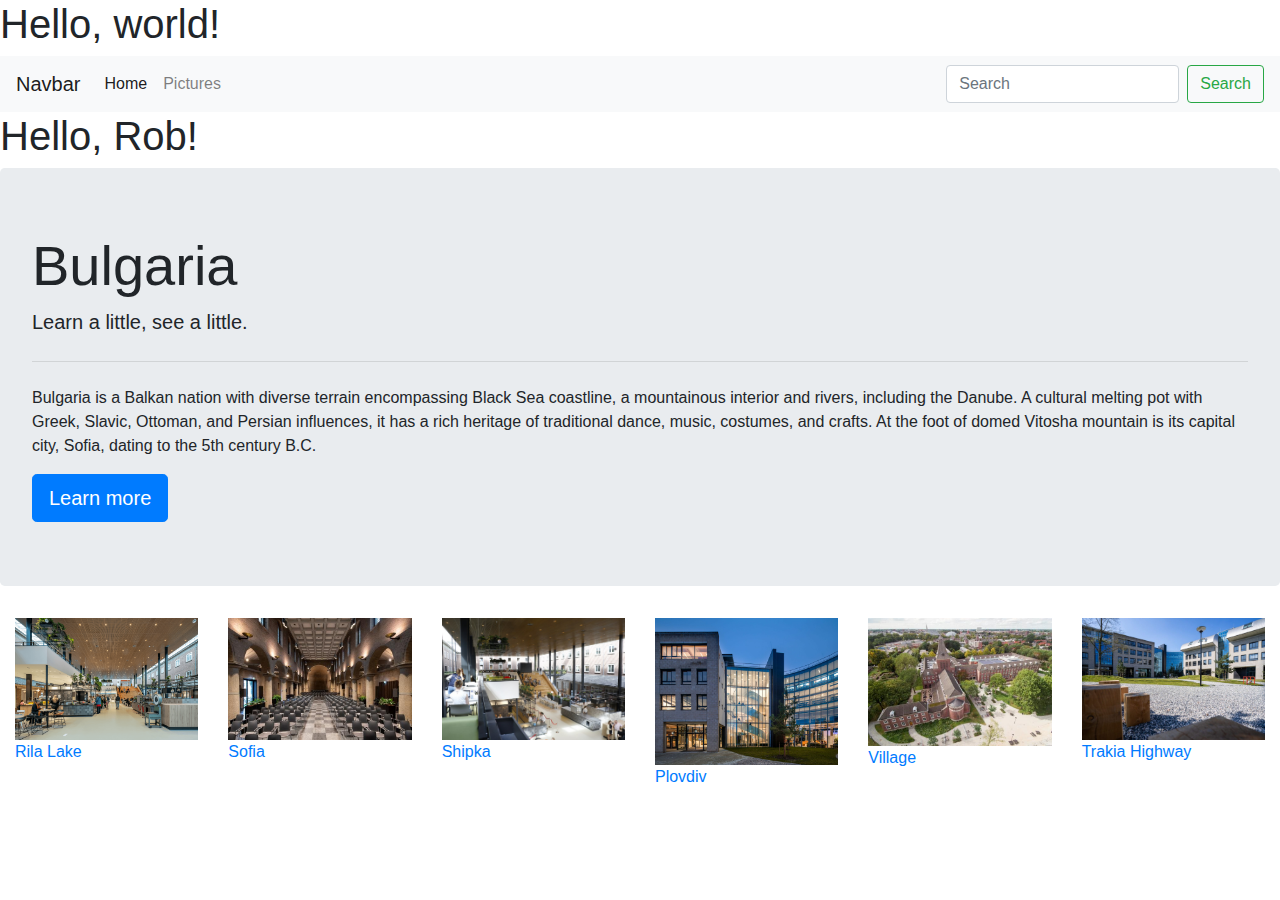
==== index.html @ 27c55656 "Adding pictures, grid" ====
<!doctype html>
<html lang="en">
  <head>
    <!-- Required meta tags -->
    <meta charset="utf-8">
    <meta name="viewport" content="width=device-width, initial-scale=1">

    <!-- Bootstrap CSS -->
   <!-- Bootstrap CSS -->
    <link rel="stylesheet" href="css/bootstrap.min.css">

    <title>Hello, world!</title>
  </head>
  <body>
    <h1>Hello, world!</h1>
	  <nav class="navbar navbar-expand-lg navbar-light bg-light">
  <a class="navbar-brand" href="#">Navbar</a>
  <button class="navbar-toggler" type="button" data-toggle="collapse" data-target="#navbarSupportedContent" aria-controls="navbarSupportedContent" aria-expanded="false" aria-label="Toggle navigation">
    <span class="navbar-toggler-icon"></span>
  </button>

  <div class="collapse navbar-collapse" id="navbarSupportedContent">
    <ul class="navbar-nav mr-auto">
      <li class="nav-item active">
        <a class="nav-link" href="index.html">Home <span class="sr-only">(current)</span></a>
      </li>
      <li class="nav-item">
        <a class="nav-link" href="Pictures.html">Pictures</a>
      </li>
    </ul>
    <form class="form-inline my-2 my-lg-0">
      <input class="form-control mr-sm-2" type="search" placeholder="Search" aria-label="Search">
      <button class="btn btn-outline-success my-2 my-sm-0" type="submit">Search</button>
    </form>
  </div>
</nav>
    <h1>Hello, Rob!</h1>
 
  <div class="jumbotron">
  <h1 class="display-4">Bulgaria</h1>
  <p class="lead">Learn a little, see a little.</p>
  <hr class="my-4">
  <p>Bulgaria is a Balkan nation with diverse terrain encompassing Black Sea coastline, a mountainous interior and rivers, including the Danube. A cultural melting pot with Greek, Slavic, Ottoman, and Persian influences, it has a rich heritage of traditional dance, music, costumes, and crafts. At the foot of domed Vitosha mountain is its capital city, Sofia, dating to the 5th century B.C.</p>
  <a class="btn btn-primary btn-lg" href="https://en.wikipedia.org/wiki/Bulgaria" role="button">Learn more</a>
</div>
 <div class="container-fluid">
  <div class="row">
    <div class="bg-red col-xl-2 col-lg-4 col-md-6 col-sm-12"><img class="img-fluid" src="images/20190116_JDVF_241B.png" width="500" height="500" alt=""/><br>
<a href="Pictures.html"> 
<p> Rila Lake </p>
</a>
    </div>
    <div class="bg-blue col-xl-2 col-lg-4 col-md-6 col-sm-12"><img class="img-fluid" src="images/2020 - CAMPUS - Chapel - JDVF.jpeg" width="500" height="500" alt=""/><br>
<a href="Pictures.html"> 
<p> Sofia </p>
</a>
    
    </div>
    <div class="bg-red col-xl-2 col-lg-4 col-md-6 col-sm-12"><img class="img-fluid" src="images/330a01b1-8a9a-4812-94cb-980a98e142e5_thumb840.jpeg" width="500" height="500" alt=""/><br>
      <a href="Pictures.html"> 
<p> Shipka </p>
</a>
    </div>
    <div class="bg-blue col-xl-2 col-lg-4 col-md-6 col-sm-12"><img class="img-fluid" src="images/breda_buas_p09832_ext582_jdvf.jpeg" width="500" height="500" alt=""/><br>
     <a href="Pictures.html"> 
<p> Plovdiv </p>
</a>
    </div>
    <div class="bg-red col-xl-2 col-lg-4 col-md-6 col-sm-12"><img class="img-fluid" src="images/buas-campus-aerial-view.jpeg" width="500" height="500" alt=""/><br>
      <a href="Pictures.html"> 
<p> Village </p>
</a>
    </div>
    <div class="bg-blue col-xl-2 col-lg-4 col-md-6 col-sm-12"><img class="img-fluid" src="images/VB-BUAS-KEMPHG-34-1024x683.jpeg" width="500" height="500" alt=""/><br>
      <a href="Pictures.html"> 
<p> Trakia Highway </p>
</a>
    </div>
</div>

     <!-- Optional JavaScript -->
    <!-- jQuery first, then Popper.js, then Bootstrap JS -->
    <script src="js/jquery-3.4.1.slim.min.js"></script>
    <script src="js/bootstrap.bundle.min.js"></script>
  </body>
</html>
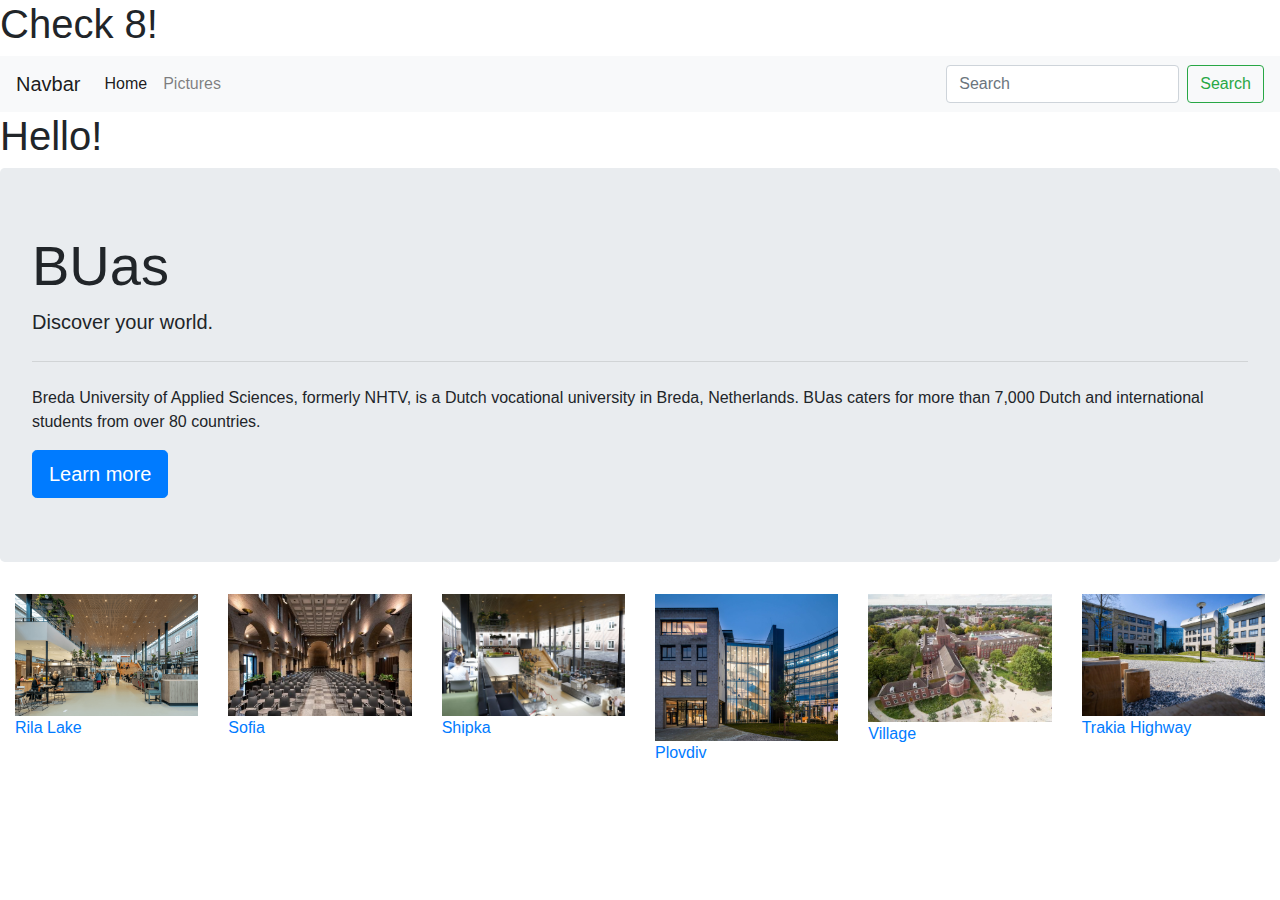
==== commit b56a7b0c: "New page "Pictures"" ====
--- a/index.html
+++ b/index.html
@@ -9,10 +9,10 @@
    <!-- Bootstrap CSS -->
     <link rel="stylesheet" href="css/bootstrap.min.css">
 
-    <title>Hello, world!</title>
+    <title>CHECK 8 REDO</title>
   </head>
   <body>
-    <h1>Hello, world!</h1>
+    <h1>Check 8!</h1>
 	  <nav class="navbar navbar-expand-lg navbar-light bg-light">
   <a class="navbar-brand" href="#">Navbar</a>
   <button class="navbar-toggler" type="button" data-toggle="collapse" data-target="#navbarSupportedContent" aria-controls="navbarSupportedContent" aria-expanded="false" aria-label="Toggle navigation">
@@ -34,13 +34,13 @@
     </form>
   </div>
 </nav>
-    <h1>Hello, Rob!</h1>
+    <h1>Hello!</h1>
  
   <div class="jumbotron">
-  <h1 class="display-4">Bulgaria</h1>
-  <p class="lead">Learn a little, see a little.</p>
+  <h1 class="display-4">BUas</h1>
+  <p class="lead">Discover your world.</p>
   <hr class="my-4">
-  <p>Bulgaria is a Balkan nation with diverse terrain encompassing Black Sea coastline, a mountainous interior and rivers, including the Danube. A cultural melting pot with Greek, Slavic, Ottoman, and Persian influences, it has a rich heritage of traditional dance, music, costumes, and crafts. At the foot of domed Vitosha mountain is its capital city, Sofia, dating to the 5th century B.C.</p>
+  <p>Breda University of Applied Sciences, formerly NHTV, is a Dutch vocational university in Breda, Netherlands. BUas caters for more than 7,000 Dutch and international students from over 80 countries.</p>
   <a class="btn btn-primary btn-lg" href="https://en.wikipedia.org/wiki/Bulgaria" role="button">Learn more</a>
 </div>
  <div class="container-fluid">
@@ -77,6 +77,7 @@
 </a>
     </div>
 </div>
+	  </div>
 
      <!-- Optional JavaScript -->
     <!-- jQuery first, then Popper.js, then Bootstrap JS -->
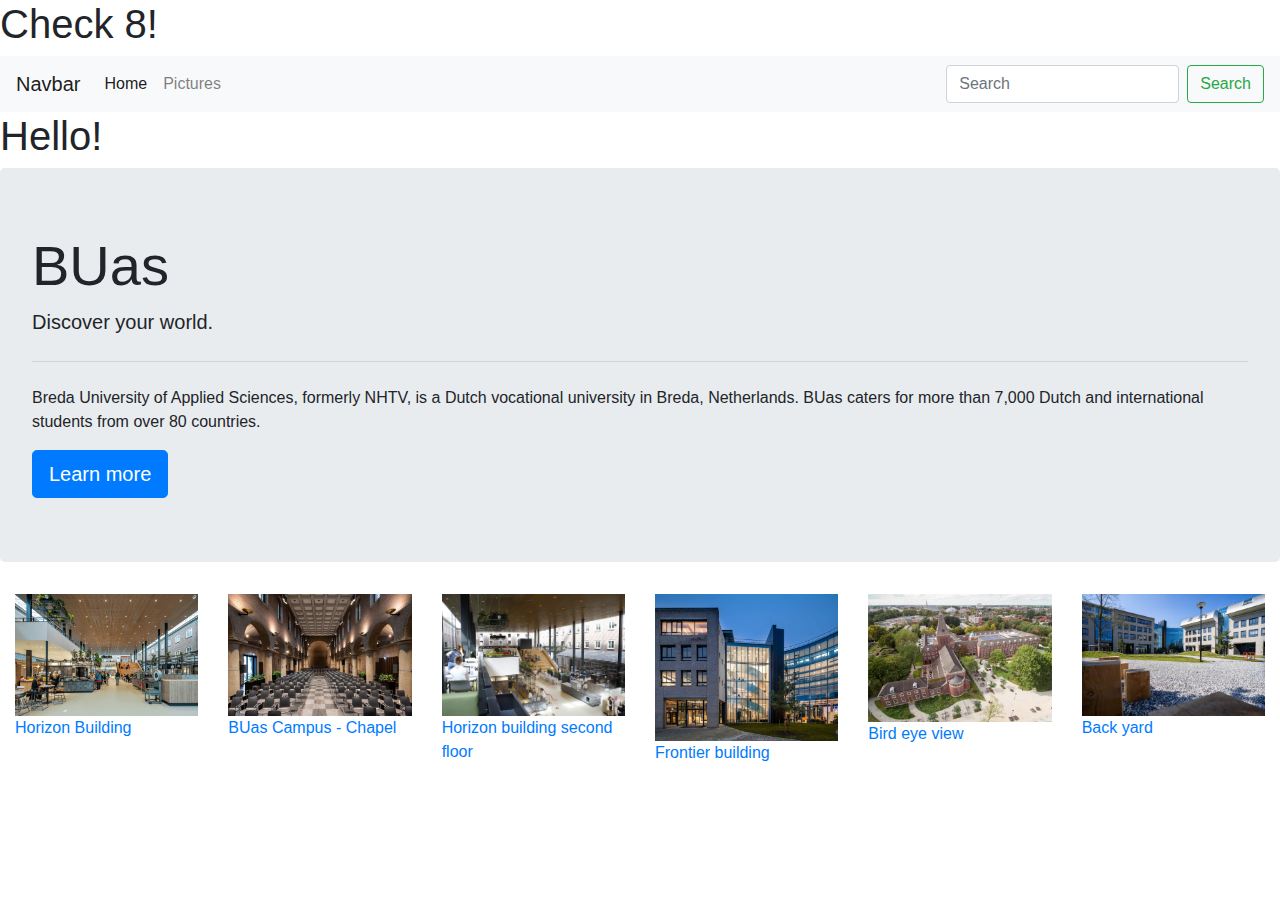
==== commit fac772bb: "Giving the pictures a better name." ====
--- a/index.html
+++ b/index.html
@@ -41,39 +41,39 @@
   <p class="lead">Discover your world.</p>
   <hr class="my-4">
   <p>Breda University of Applied Sciences, formerly NHTV, is a Dutch vocational university in Breda, Netherlands. BUas caters for more than 7,000 Dutch and international students from over 80 countries.</p>
-  <a class="btn btn-primary btn-lg" href="https://en.wikipedia.org/wiki/Bulgaria" role="button">Learn more</a>
+  <a class="btn btn-primary btn-lg" href="https://www.buas.nl/en" role="button">Learn more</a>
 </div>
  <div class="container-fluid">
   <div class="row">
     <div class="bg-red col-xl-2 col-lg-4 col-md-6 col-sm-12"><img class="img-fluid" src="images/20190116_JDVF_241B.png" width="500" height="500" alt=""/><br>
 <a href="Pictures.html"> 
-<p> Rila Lake </p>
+<p> Horizon Building</p>
 </a>
     </div>
     <div class="bg-blue col-xl-2 col-lg-4 col-md-6 col-sm-12"><img class="img-fluid" src="images/2020 - CAMPUS - Chapel - JDVF.jpeg" width="500" height="500" alt=""/><br>
 <a href="Pictures.html"> 
-<p> Sofia </p>
+<p> BUas Campus - Chapel </p>
 </a>
     
     </div>
     <div class="bg-red col-xl-2 col-lg-4 col-md-6 col-sm-12"><img class="img-fluid" src="images/330a01b1-8a9a-4812-94cb-980a98e142e5_thumb840.jpeg" width="500" height="500" alt=""/><br>
       <a href="Pictures.html"> 
-<p> Shipka </p>
+<p> Horizon building second floor </p>
 </a>
     </div>
     <div class="bg-blue col-xl-2 col-lg-4 col-md-6 col-sm-12"><img class="img-fluid" src="images/breda_buas_p09832_ext582_jdvf.jpeg" width="500" height="500" alt=""/><br>
      <a href="Pictures.html"> 
-<p> Plovdiv </p>
+<p> Frontier building </p>
 </a>
     </div>
     <div class="bg-red col-xl-2 col-lg-4 col-md-6 col-sm-12"><img class="img-fluid" src="images/buas-campus-aerial-view.jpeg" width="500" height="500" alt=""/><br>
       <a href="Pictures.html"> 
-<p> Village </p>
+<p> Bird eye view  </p>
 </a>
     </div>
     <div class="bg-blue col-xl-2 col-lg-4 col-md-6 col-sm-12"><img class="img-fluid" src="images/VB-BUAS-KEMPHG-34-1024x683.jpeg" width="500" height="500" alt=""/><br>
       <a href="Pictures.html"> 
-<p> Trakia Highway </p>
+<p> Back yard </p>
 </a>
     </div>
 </div>
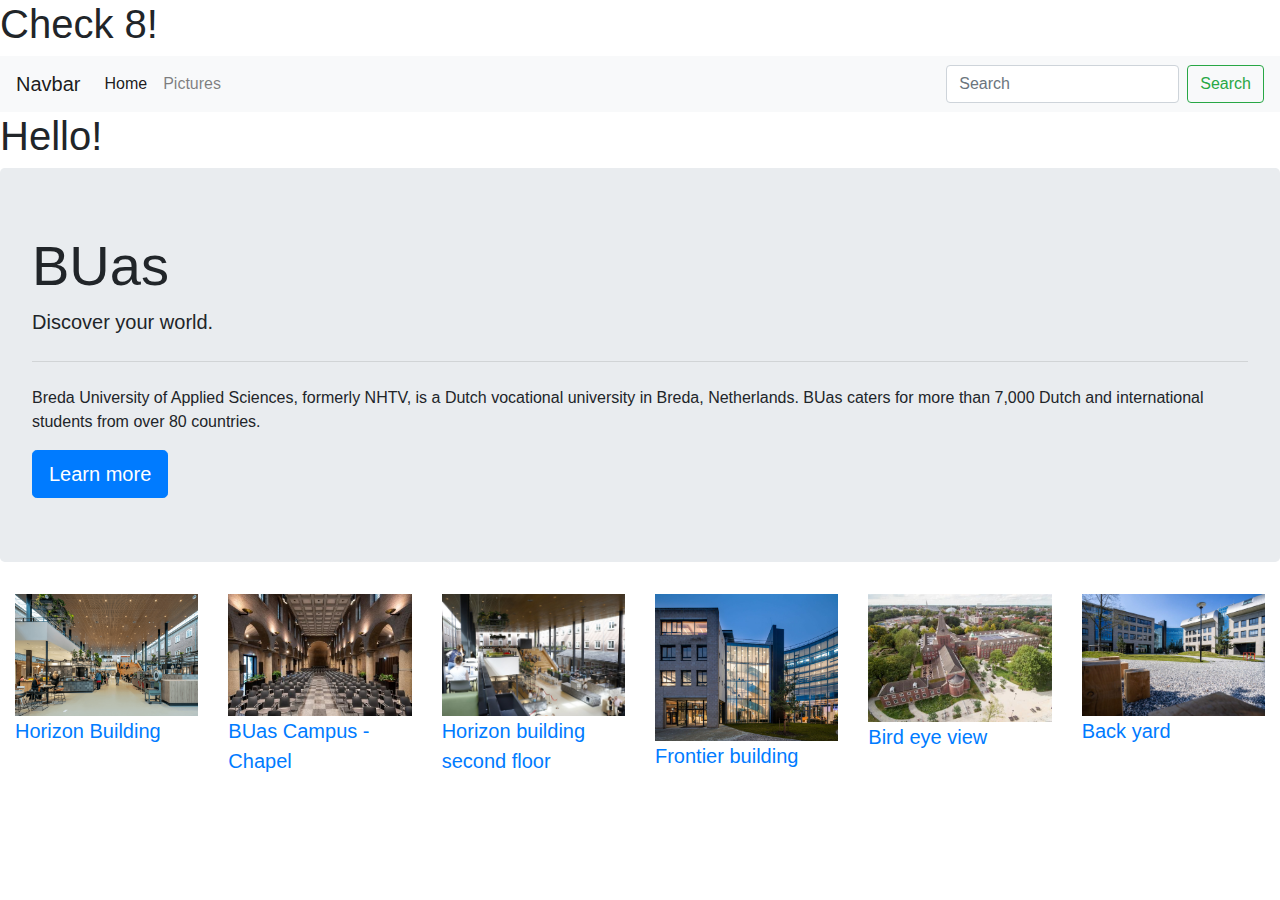
==== commit 73d79c68: "relocating CSS CSS folder." ====
--- a/index.html
+++ b/index.html
@@ -8,6 +8,7 @@
     <!-- Bootstrap CSS -->
    <!-- Bootstrap CSS -->
     <link rel="stylesheet" href="css/bootstrap.min.css">
+    <link href="css/my styles.css" rel="stylesheet" type="text/css">
 
     <title>CHECK 8 REDO</title>
   </head>
--- a/css/my styles.css
+++ b/css/my styles.css
@@ -0,0 +1,4 @@
+@charset "UTF-8";
+.container-fluid{
+	font-size: 20px;
+}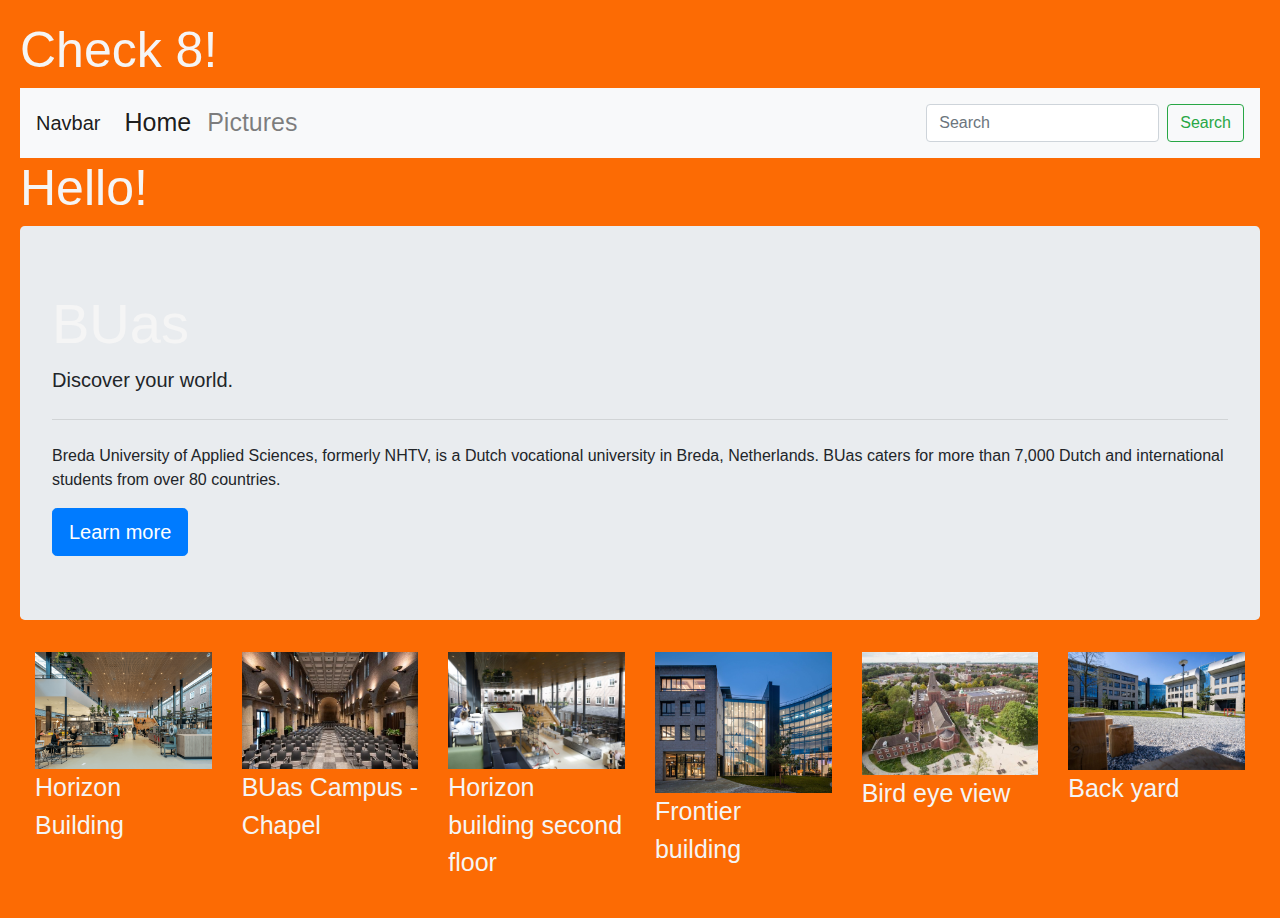
==== commit 99ebff4e: "adjusting font size and color" ====
--- a/index.html
+++ b/index.html
@@ -14,6 +14,7 @@
   </head>
   <body>
     <h1>Check 8!</h1>
+    <div>
 	  <nav class="navbar navbar-expand-lg navbar-light bg-light">
   <a class="navbar-brand" href="#">Navbar</a>
   <button class="navbar-toggler" type="button" data-toggle="collapse" data-target="#navbarSupportedContent" aria-controls="navbarSupportedContent" aria-expanded="false" aria-label="Toggle navigation">
@@ -35,6 +36,7 @@
     </form>
   </div>
 </nav>
+</div>
     <h1>Hello!</h1>
  
   <div class="jumbotron">
--- a/css/my styles.css
+++ b/css/my styles.css
@@ -1,4 +1,16 @@
 @charset "UTF-8";
-.container-fluid{
-	font-size: 20px;
+
+body{
+	margin: 10px;
+	padding: 10px;
+	background-color: #fc6b04;
+}
+
+a{
+	color: whitesmoke;
+	font-size: 25px;
+}
+h1{
+	font-size: 50px;
+	color: whitesmoke;
 }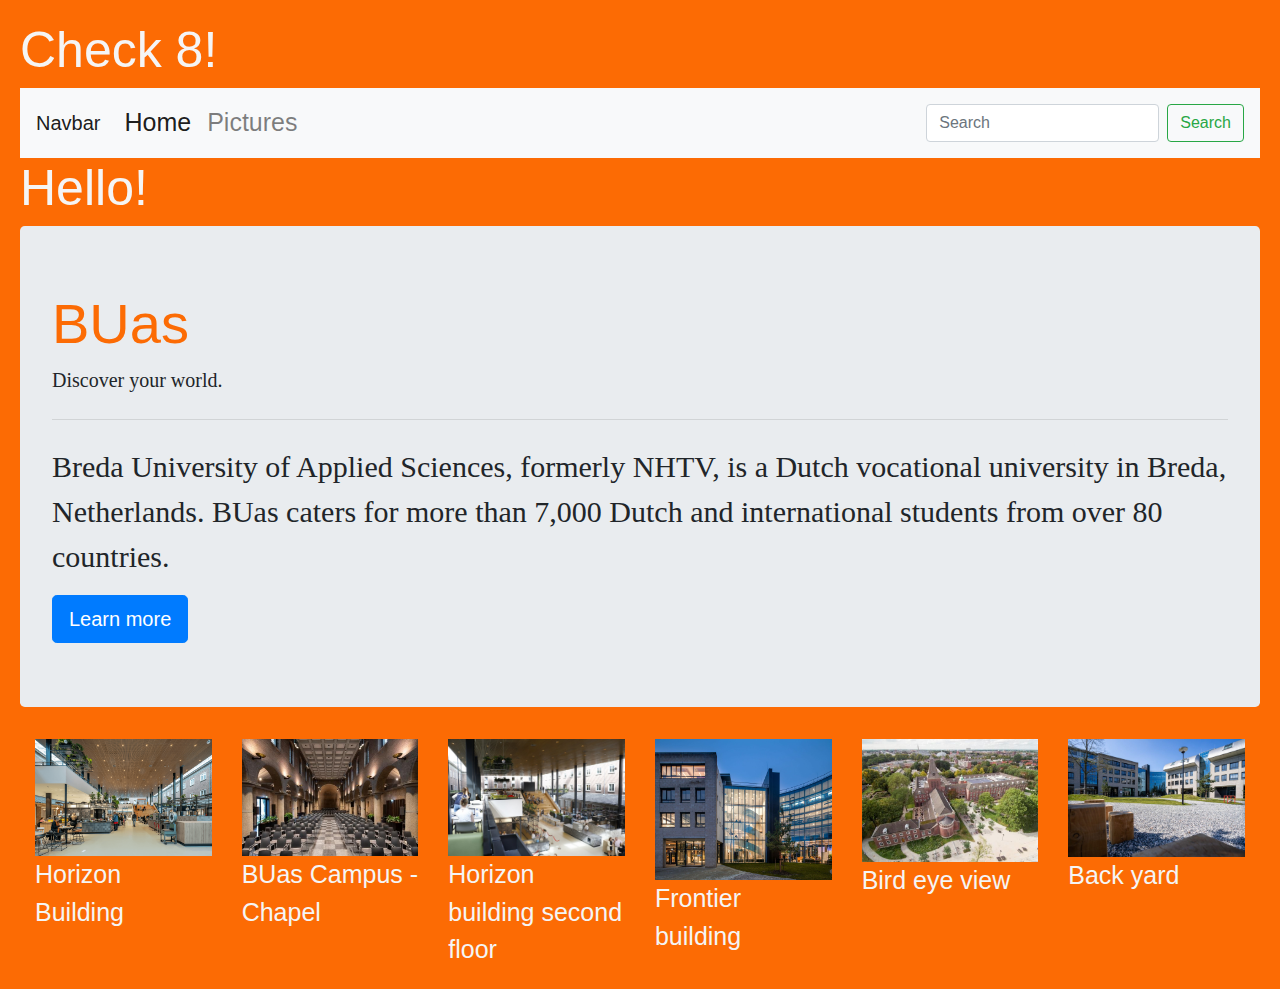
==== commit aa4b0ad3: "final changes on the css" ====
--- a/index.html
+++ b/index.html
@@ -14,7 +14,6 @@
   </head>
   <body>
     <h1>Check 8!</h1>
-    <div>
 	  <nav class="navbar navbar-expand-lg navbar-light bg-light">
   <a class="navbar-brand" href="#">Navbar</a>
   <button class="navbar-toggler" type="button" data-toggle="collapse" data-target="#navbarSupportedContent" aria-controls="navbarSupportedContent" aria-expanded="false" aria-label="Toggle navigation">
@@ -36,11 +35,10 @@
     </form>
   </div>
 </nav>
-</div>
     <h1>Hello!</h1>
  
   <div class="jumbotron">
-  <h1 class="display-4">BUas</h1>
+  <h2 class="display-4">BUas</h2>
   <p class="lead">Discover your world.</p>
   <hr class="my-4">
   <p>Breda University of Applied Sciences, formerly NHTV, is a Dutch vocational university in Breda, Netherlands. BUas caters for more than 7,000 Dutch and international students from over 80 countries.</p>
@@ -49,35 +47,23 @@
  <div class="container-fluid">
   <div class="row">
     <div class="bg-red col-xl-2 col-lg-4 col-md-6 col-sm-12"><img class="img-fluid" src="images/20190116_JDVF_241B.png" width="500" height="500" alt=""/><br>
-<a href="Pictures.html"> 
-<p> Horizon Building</p>
-</a>
+<a href="Pictures.html"> Horizon Building </a>
     </div>
     <div class="bg-blue col-xl-2 col-lg-4 col-md-6 col-sm-12"><img class="img-fluid" src="images/2020 - CAMPUS - Chapel - JDVF.jpeg" width="500" height="500" alt=""/><br>
-<a href="Pictures.html"> 
-<p> BUas Campus - Chapel </p>
-</a>
+<a href="Pictures.html"> BUas Campus - Chapel</a>
     
     </div>
     <div class="bg-red col-xl-2 col-lg-4 col-md-6 col-sm-12"><img class="img-fluid" src="images/330a01b1-8a9a-4812-94cb-980a98e142e5_thumb840.jpeg" width="500" height="500" alt=""/><br>
-      <a href="Pictures.html"> 
-<p> Horizon building second floor </p>
-</a>
+      <a href="Pictures.html"> Horizon building second floor </a>
     </div>
     <div class="bg-blue col-xl-2 col-lg-4 col-md-6 col-sm-12"><img class="img-fluid" src="images/breda_buas_p09832_ext582_jdvf.jpeg" width="500" height="500" alt=""/><br>
-     <a href="Pictures.html"> 
-<p> Frontier building </p>
-</a>
+     <a href="Pictures.html"> Frontier building </a>
     </div>
     <div class="bg-red col-xl-2 col-lg-4 col-md-6 col-sm-12"><img class="img-fluid" src="images/buas-campus-aerial-view.jpeg" width="500" height="500" alt=""/><br>
-      <a href="Pictures.html"> 
-<p> Bird eye view  </p>
-</a>
+      <a href="Pictures.html"> Bird eye view </a>
     </div>
     <div class="bg-blue col-xl-2 col-lg-4 col-md-6 col-sm-12"><img class="img-fluid" src="images/VB-BUAS-KEMPHG-34-1024x683.jpeg" width="500" height="500" alt=""/><br>
-      <a href="Pictures.html"> 
-<p> Back yard </p>
-</a>
+      <a href="Pictures.html"> Back yard </a>
     </div>
 </div>
 	  </div>
--- a/css/my styles.css
+++ b/css/my styles.css
@@ -9,8 +9,19 @@
 a{
 	color: whitesmoke;
 	font-size: 25px;
+
 }
 h1{
 	font-size: 50px;
 	color: whitesmoke;
+}
+
+h2{
+	font-size: 10px;
+	color: #fc6b04;
+}
+
+p{
+	font-size: 30px;
+	font-family: serif;
 }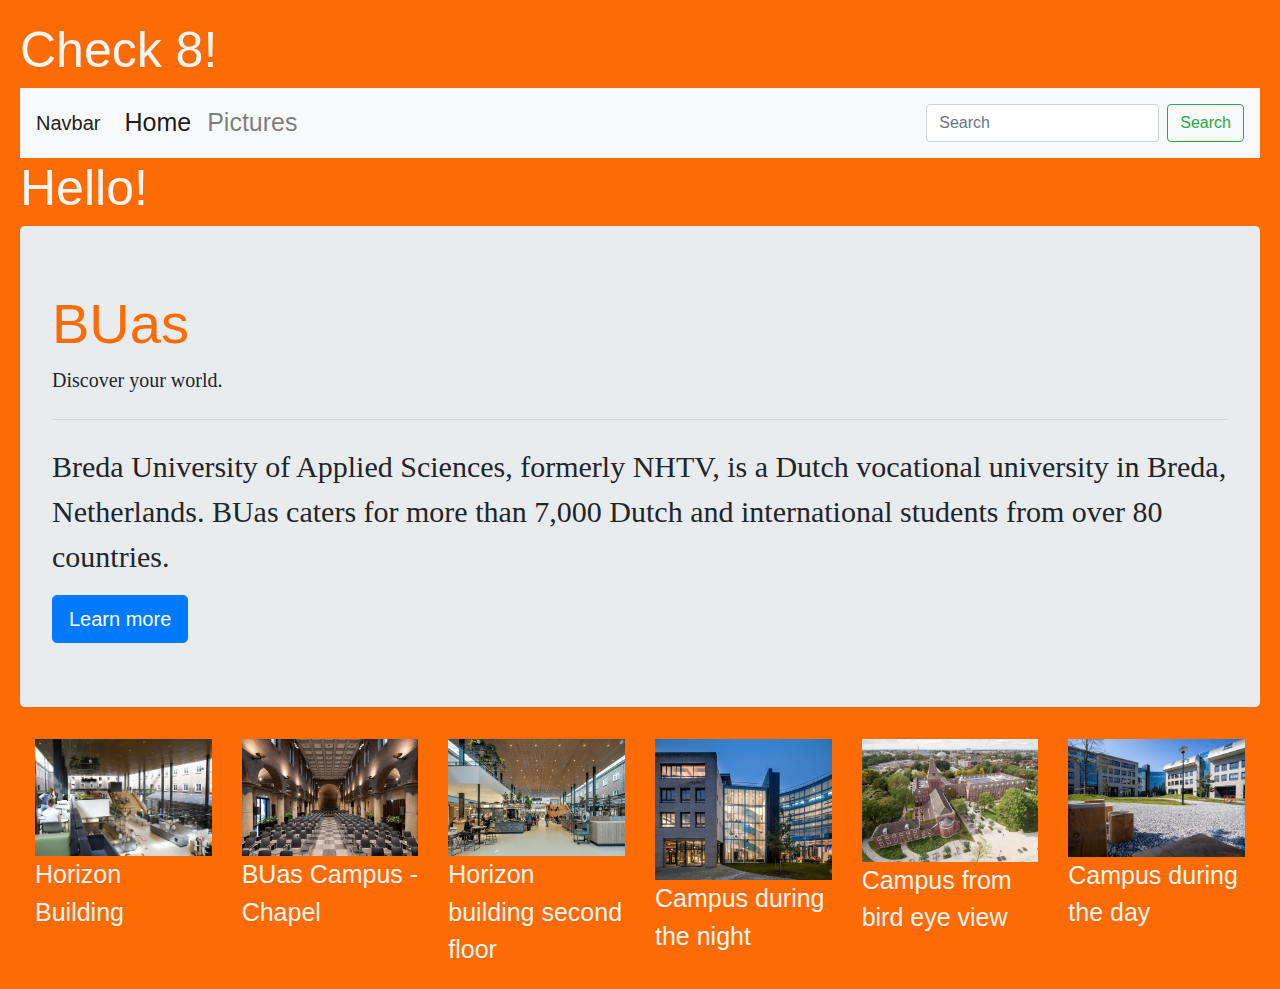
==== commit 26adde57: "Fixing naming" ====
--- a/index.html
+++ b/index.html
@@ -8,7 +8,7 @@
     <!-- Bootstrap CSS -->
    <!-- Bootstrap CSS -->
     <link rel="stylesheet" href="css/bootstrap.min.css">
-    <link href="css/my styles.css" rel="stylesheet" type="text/css">
+    <link href="css/styles.css" rel="stylesheet" type="text/css">
 
     <title>CHECK 8 REDO</title>
   </head>
@@ -46,24 +46,24 @@
 </div>
  <div class="container-fluid">
   <div class="row">
-    <div class="bg-red col-xl-2 col-lg-4 col-md-6 col-sm-12"><img class="img-fluid" src="images/20190116_JDVF_241B.png" width="500" height="500" alt=""/><br>
+    <div class="bg-red col-xl-2 col-lg-4 col-md-6 col-sm-12"><img class="img-fluid" src="images/buas-canteen.jpeg" width="500" height="500" alt=""/><br>
 <a href="Pictures.html"> Horizon Building </a>
     </div>
-    <div class="bg-blue col-xl-2 col-lg-4 col-md-6 col-sm-12"><img class="img-fluid" src="images/2020 - CAMPUS - Chapel - JDVF.jpeg" width="500" height="500" alt=""/><br>
+    <div class="bg-blue col-xl-2 col-lg-4 col-md-6 col-sm-12"><img class="img-fluid" src="images/buas-chappel.jpeg" width="500" height="500" alt=""/><br>
 <a href="Pictures.html"> BUas Campus - Chapel</a>
     
     </div>
-    <div class="bg-red col-xl-2 col-lg-4 col-md-6 col-sm-12"><img class="img-fluid" src="images/330a01b1-8a9a-4812-94cb-980a98e142e5_thumb840.jpeg" width="500" height="500" alt=""/><br>
+    <div class="bg-red col-xl-2 col-lg-4 col-md-6 col-sm-12"><img class="img-fluid" src="images/buas-canteen-horizon-building.png" width="500" height="500" alt=""/><br>
       <a href="Pictures.html"> Horizon building second floor </a>
     </div>
-    <div class="bg-blue col-xl-2 col-lg-4 col-md-6 col-sm-12"><img class="img-fluid" src="images/breda_buas_p09832_ext582_jdvf.jpeg" width="500" height="500" alt=""/><br>
-     <a href="Pictures.html"> Frontier building </a>
+    <div class="bg-blue col-xl-2 col-lg-4 col-md-6 col-sm-12"><img class="img-fluid" src="images/buas-campus-night.jpeg" width="500" height="500" alt=""/><br>
+     <a href="Pictures.html"> Campus during the night </a>
     </div>
     <div class="bg-red col-xl-2 col-lg-4 col-md-6 col-sm-12"><img class="img-fluid" src="images/buas-campus-aerial-view.jpeg" width="500" height="500" alt=""/><br>
-      <a href="Pictures.html"> Bird eye view </a>
+      <a href="Pictures.html"> Campus from bird eye view </a>
     </div>
-    <div class="bg-blue col-xl-2 col-lg-4 col-md-6 col-sm-12"><img class="img-fluid" src="images/VB-BUAS-KEMPHG-34-1024x683.jpeg" width="500" height="500" alt=""/><br>
-      <a href="Pictures.html"> Back yard </a>
+    <div class="bg-blue col-xl-2 col-lg-4 col-md-6 col-sm-12"><img class="img-fluid" src="images/buas-campus-day.jpeg" width="500" height="500" alt=""/><br>
+      <a href="Pictures.html"> Campus during the day </a>
     </div>
 </div>
 	  </div>
--- a/css/styles.css
+++ b/css/styles.css
@@ -0,0 +1,27 @@
+@charset "UTF-8";
+
+body{
+	margin: 10px;
+	padding: 10px;
+	background-color: #fc6b04;
+}
+
+a{
+	color: whitesmoke;
+	font-size: 25px;
+
+}
+h1{
+	font-size: 50px;
+	color: whitesmoke;
+}
+
+h2{
+	font-size: 10px;
+	color: #fc6b04;
+}
+
+p{
+	font-size: 30px;
+	font-family: serif;
+}